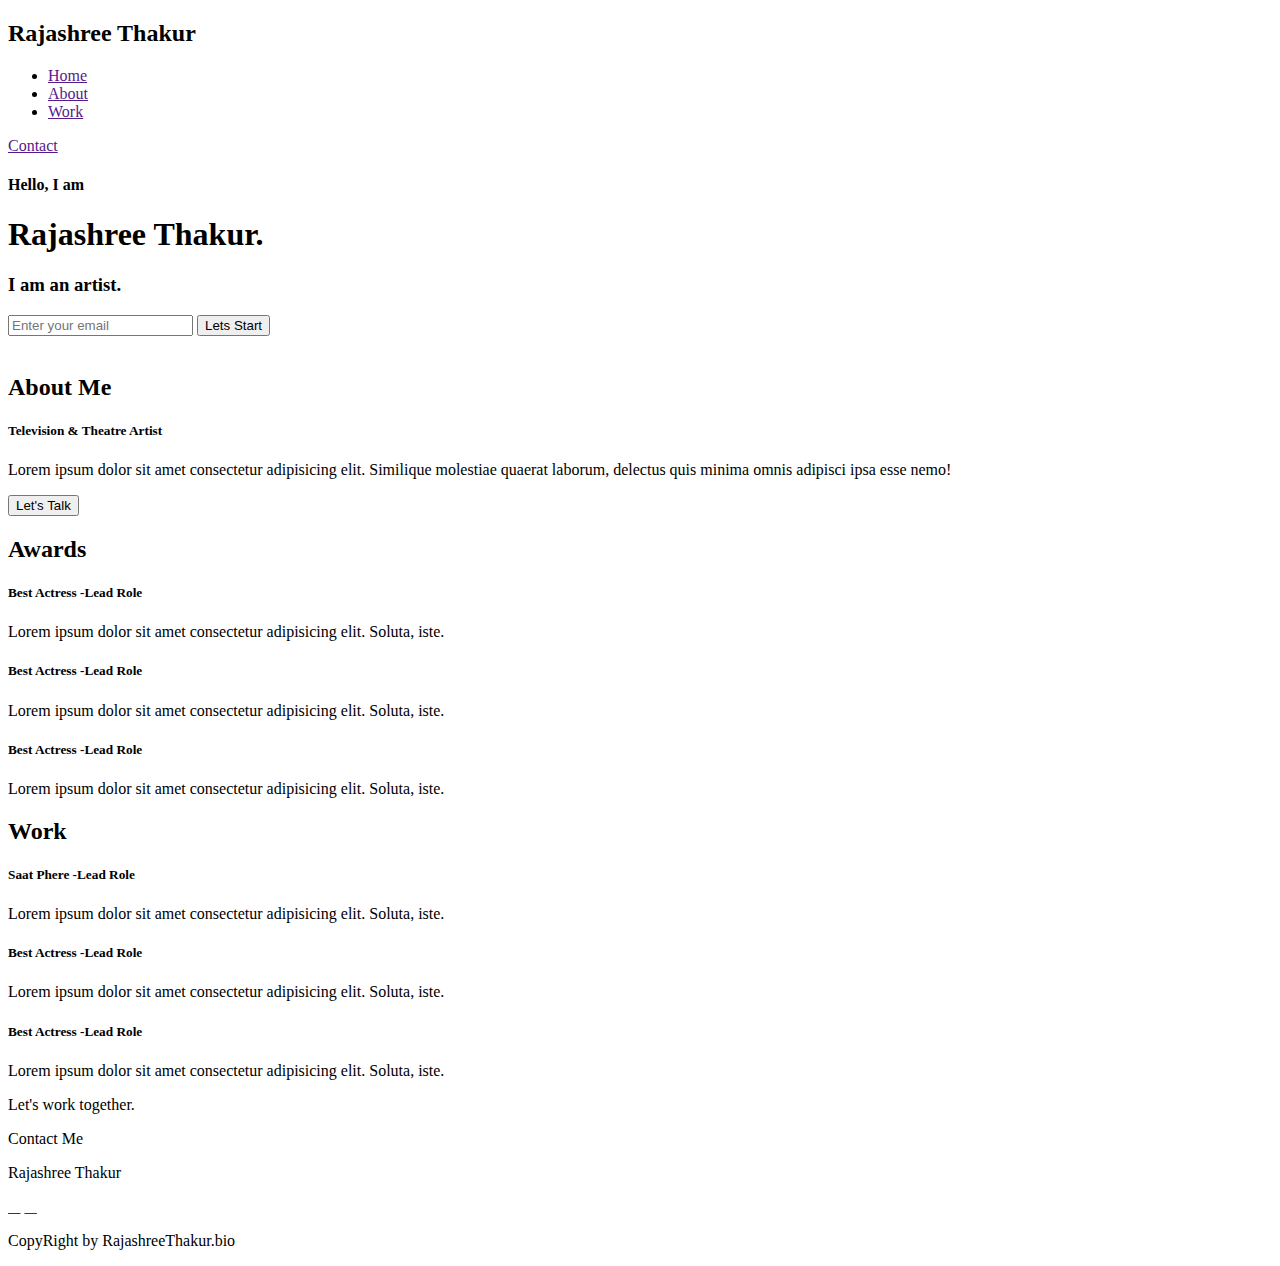
==== index.html @ 771a0120 "index.html" ====
<!DOCTYPE html>
<!DOCTYPE html>
<html lang="en">
  <head>
    <meta charset="UTF-8" />
    <meta http-equiv="X-UA-Compatible" content="IE=edge" />
    <meta name="viewport" content="width=device-width, initial-scale=1.0" />
    <link rel="stylesheet" href="/css/styles.css" />
    <link rel="preconnect" href="https://fonts.googleapis.com" />
    <link rel="preconnect" href="https://fonts.gstatic.com" crossorigin />
    <link
      href="https://fonts.googleapis.com/css2?family=Josefin+Sans:wght@100;200;300;400;500;600;700&family=Kumbh+Sans:wght@400;700&family=Poppins:wght@200;300;400;500;600;700;800&display=swap"
      rel="stylesheet"
    />

    <link
      rel="stylesheet"
      href="https://cdnjs.cloudflare.com/ajax/libs/font-awesome/6.4.0/css/all.min.css"
      integrity="sha512-iecdLmaskl7CVkqkXNQ/ZH/XLlvWZOJyj7Yy7tcenmpD1ypASozpmT/E0iPtmFIB46ZmdtAc9eNBvH0H/ZpiBw=="
      crossorigin="anonymous"
      referrerpolicy="no-referrer"
    />
    <link
      href="http://cdnjs.cloudflare.com/ajax/libs/font-awesome/4.3.0/css/font-awesome.css"
      rel="stylesheet"
      type="text/css"
    />
    <link
      rel="stylesheet"
      href="path/to/font-awesome/css/font-awesome.min.css"
    />
    <title>Rajashree Thakur | Home Page</title>
  </head>
  <body>
    <!--hero section start-->

    <div class="hero">
      <nav>
        <h2 class="logo">Rajashree <span>Thakur</span></h2>

        <ul>
          <li><a href="">Home</a></li>
          <li><a href="">About</a></li>
          <li><a href="">Work</a></li>
        </ul>
        <a class="btn" href="">Contact</a>
      </nav>

      <div class="content">
        <h4>Hello, I am</h4>
        <h1>Rajashree <span>Thakur.</span></h1>
        <h3>I am an artist.</h3>

        <div class="newsletter">
          <form action="">
            <input type="email" id="mail" placeholder="Enter your email" />
            <input type="submit" name="submit" value="Lets Start" />
          </form>
        </div>
      </div>
    </div>

    <!--ABout section start-->

    <section class="about">
      <div class="main">
        <img src="/images/about-me.jpg" alt="" />

        <div class="about-text">
          <h2>About Me</h2>
          <h5>Television & <span>Theatre Artist</span></h5>
          <p>
            Lorem ipsum dolor sit amet consectetur adipisicing elit. Similique
            molestiae quaerat laborum, delectus quis minima omnis adipisci ipsa
            esse nemo!
          </p>
          <button type="button">Let's Talk</button>
        </div>
      </div>
    </section>

    <!---Awards--->
    <div class="awards">
      <div class="title">
        <h2>Awards</h2>
      </div>

      <div class="box">
        <div class="card">
          <i class="fa-solid fa-trophy-star"></i>
          <h5>Best Actress -Lead Role</h5>
          <div class="pra">
            <p>
              Lorem ipsum dolor sit amet consectetur adipisicing elit. Soluta,
              iste.
            </p>
          </div>
        </div>

        <div class="card">
          <i class="fa-solid fa-trophy-star"></i>
          <h5>Best Actress -Lead Role</h5>
          <div class="pra">
            <p>
              Lorem ipsum dolor sit amet consectetur adipisicing elit. Soluta,
              iste.
            </p>
          </div>
        </div>
        <div class="card">
          <i class="fa-solid fa-trophy-star"></i>
          <h5>Best Actress -Lead Role</h5>
          <div class="pra">
            <p>
              Lorem ipsum dolor sit amet consectetur adipisicing elit. Soluta,
              iste.
            </p>
          </div>
        </div>
      </div>
    </div>
    <!--Work-->

    <div class="work">
      <div class="title">
        <h2>Work</h2>
      </div>

      <div class="box">
        <div class="card">
          <i class="fa-solid fa-trophy-star"></i>
          <h5>Saat Phere -Lead Role</h5>
          <div class="pra">
            <p>
              Lorem ipsum dolor sit amet consectetur adipisicing elit. Soluta,
              iste.
            </p>
          </div>
        </div>

        <div class="card">
          <i class="fa-solid fa-trophy-star"></i>
          <h5>Best Actress -Lead Role</h5>
          <div class="pra">
            <p>
              Lorem ipsum dolor sit amet consectetur adipisicing elit. Soluta,
              iste.
            </p>
          </div>
        </div>
        <div class="card">
          <i class="fa-solid fa-trophy-star"></i>
          <h5>Best Actress -Lead Role</h5>
          <div class="pra">
            <p>
              Lorem ipsum dolor sit amet consectetur adipisicing elit. Soluta,
              iste.
            </p>
          </div>
        </div>
      </div>
    </div>

    <!--contact-->

    <div class="contact-me">
      <p>Let's work together.</p>

      <a class="button-two">Contact Me</a>
    </div>

    <!--footer-->

    <footer>
      <p>Rajashree Thakur</p>

      <div class="social">
        <a href=""><i class="fa-brands fa-twitter"></i></a>
        <a href=""><i class="fa-brands fa-instagram"></i></a>
      </div>
      <p class="end">CopyRight by RajashreeThakur.bio</p>
    </footer>
  </body>

  <script src="/js/script.js"></script>
</html>
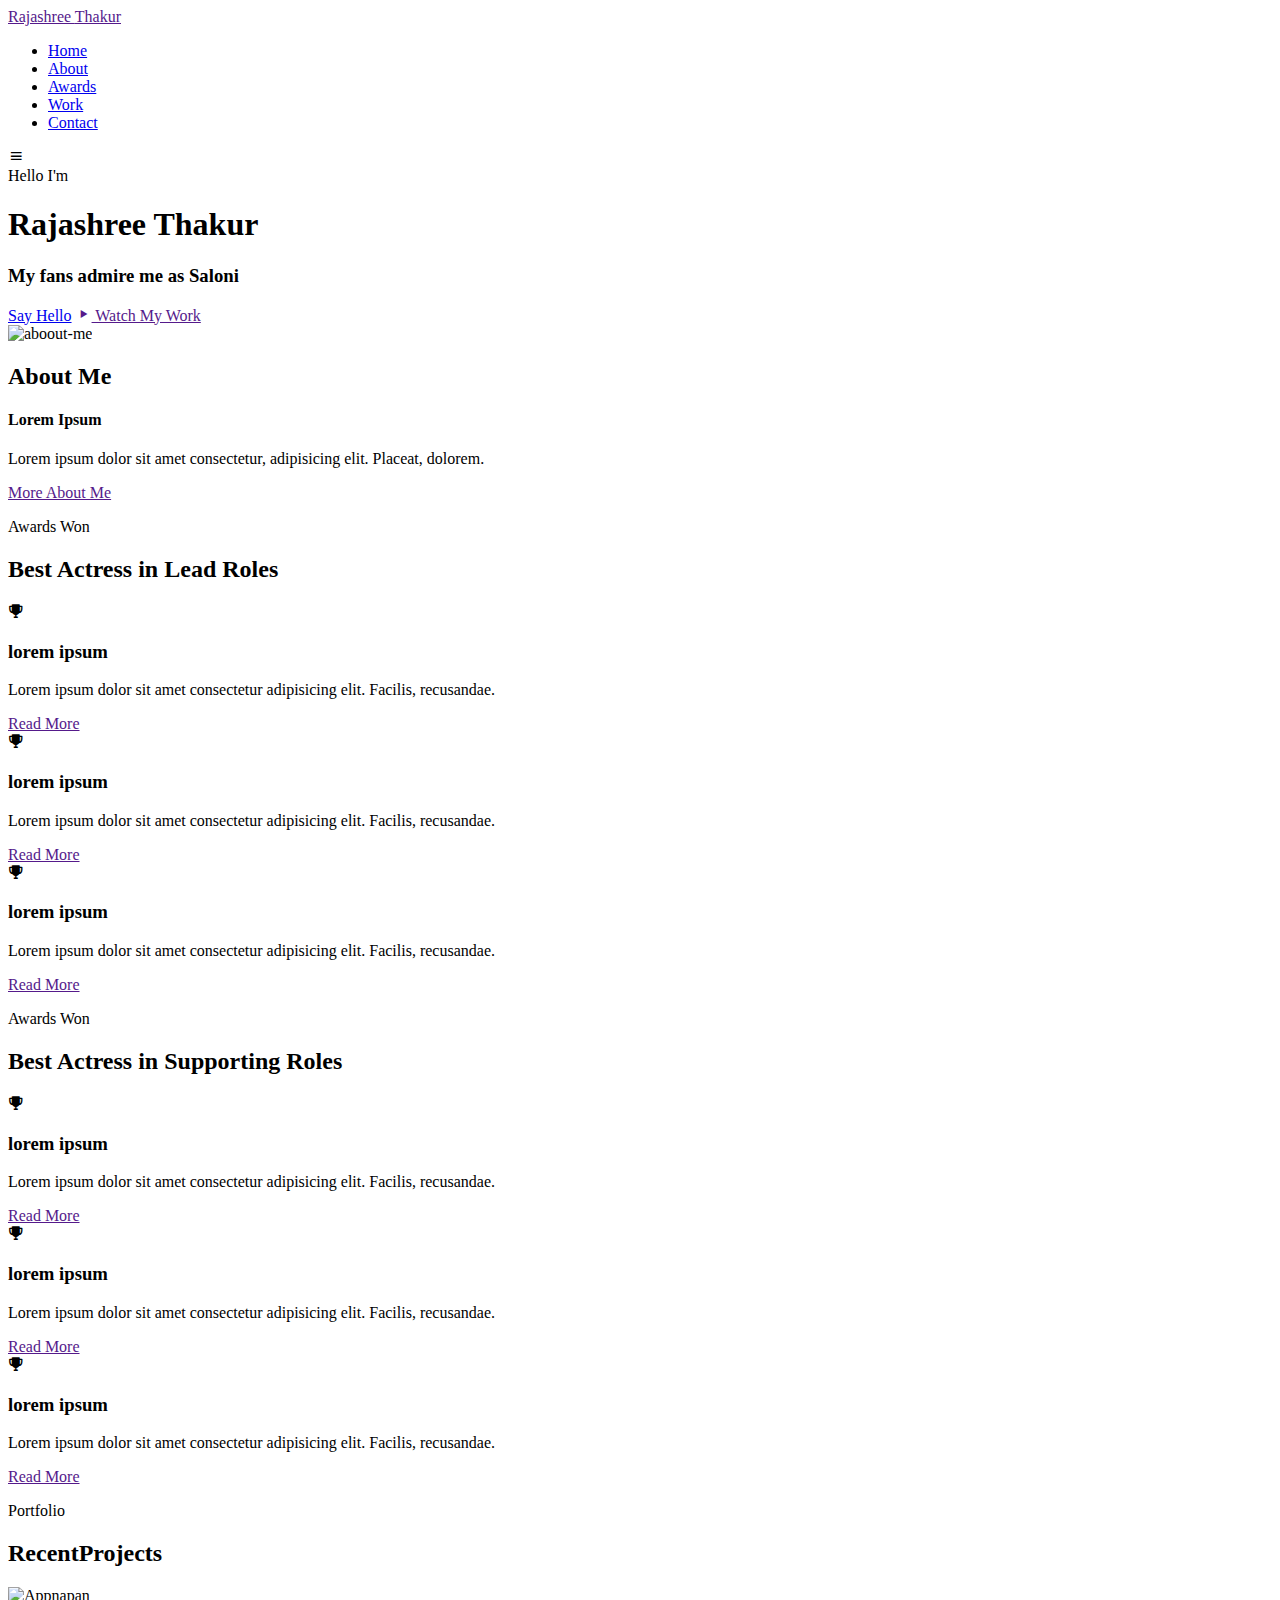
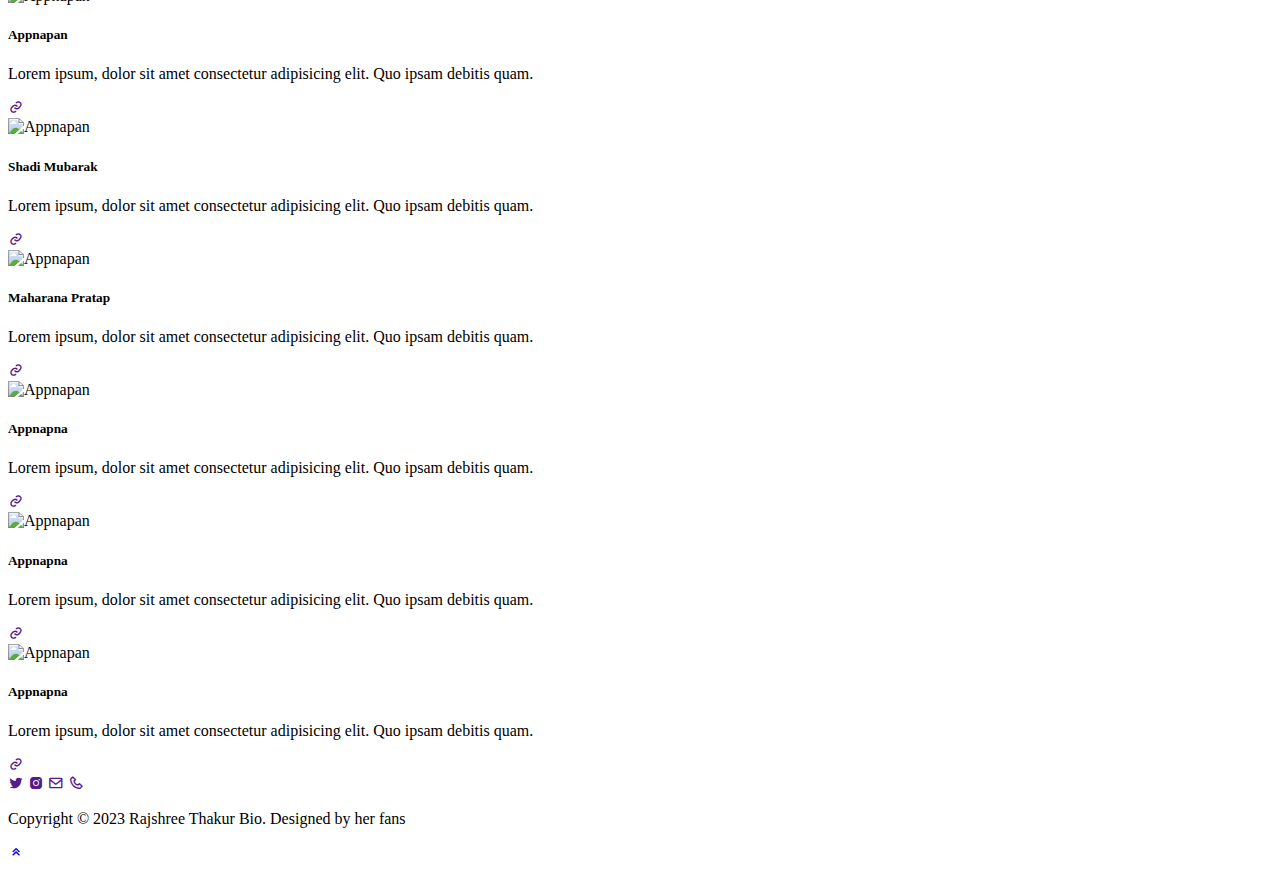
==== commit 017dcf5e: "Rename index2.html to index.html" ====
--- a/index.html
+++ b/index.html
@@ -5,182 +5,305 @@
     <meta charset="UTF-8" />
     <meta http-equiv="X-UA-Compatible" content="IE=edge" />
     <meta name="viewport" content="width=device-width, initial-scale=1.0" />
-    <link rel="stylesheet" href="/css/styles.css" />
-    <link rel="preconnect" href="https://fonts.googleapis.com" />
-    <link rel="preconnect" href="https://fonts.gstatic.com" crossorigin />
+
+    <!--custom css-->
     <link
       href="https://fonts.googleapis.com/css2?family=Josefin+Sans:wght@100;200;300;400;500;600;700&family=Kumbh+Sans:wght@400;700&family=Poppins:wght@200;300;400;500;600;700;800&display=swap"
       rel="stylesheet"
     />
-
     <link
       rel="stylesheet"
-      href="https://cdnjs.cloudflare.com/ajax/libs/font-awesome/6.4.0/css/all.min.css"
-      integrity="sha512-iecdLmaskl7CVkqkXNQ/ZH/XLlvWZOJyj7Yy7tcenmpD1ypASozpmT/E0iPtmFIB46ZmdtAc9eNBvH0H/ZpiBw=="
-      crossorigin="anonymous"
-      referrerpolicy="no-referrer"
+      href="https://cdn.jsdelivr.net/npm/boxicons@latest/css/boxicons.min.css"
     />
-    <link
-      href="http://cdnjs.cloudflare.com/ajax/libs/font-awesome/4.3.0/css/font-awesome.css"
-      rel="stylesheet"
-      type="text/css"
-    />
+
+    <!-- or -->
     <link
       rel="stylesheet"
-      href="path/to/font-awesome/css/font-awesome.min.css"
+      href="https://unpkg.com/boxicons@latest/css/boxicons.min.css"
     />
+    <link rel="stylesheet" href="css/style2.css" />
+
     <title>Rajashree Thakur | Home Page</title>
   </head>
   <body>
-    <!--hero section start-->
-
-    <div class="hero">
-      <nav>
-        <h2 class="logo">Rajashree <span>Thakur</span></h2>
-
-        <ul>
-          <li><a href="">Home</a></li>
-          <li><a href="">About</a></li>
-          <li><a href="">Work</a></li>
-        </ul>
-        <a class="btn" href="">Contact</a>
-      </nav>
-
-      <div class="content">
-        <h4>Hello, I am</h4>
-        <h1>Rajashree <span>Thakur.</span></h1>
-        <h3>I am an artist.</h3>
-
-        <div class="newsletter">
-          <form action="">
-            <input type="email" id="mail" placeholder="Enter your email" />
-            <input type="submit" name="submit" value="Lets Start" />
-          </form>
+    <header>
+      <a href="" class="logo">Rajashree <span>Thakur</span></a>
+      <ul class="navlist">
+        <li><a href="#home" class="active">Home</a></li>
+        <li><a href="#about">About</a></li>
+        <li><a href="#awards">Awards</a></li>
+        <li><a href="#portfolio">Work</a></li>
+        <li><a href="#contact">Contact</a></li>
+      </ul>
+
+      <div class="bx bx-menu" id="menu-icon"></div>
+    </header>
+
+    <!--home section-->
+
+    <section class="home" id="home">
+      <div class="home-text">
+        <div class="slide">
+          <span class="one">Hello</span>
+          <span class="two">I'm</span>
+        </div>
+        <h1>Rajashree Thakur</h1>
+        <h3>My fans admire me as Saloni</h3>
+
+        <div class="button">
+          <a href="#" class="btn"> Say Hello</a>
+          <a href="" class="btn2">
+            <span><i class="bx bx-play"></i></span>
+            Watch My Work</a
+          >
+        </div>
+      </div>
+    </section>
+
+    <!--about section-->
+
+    <section class="about" id="about">
+      <div class="about-img">
+        <img src="/images/about-me.jpg" alt="aboout-me" />
+      </div>
+
+      <div class="about-text">
+        <h2>About <span>Me</span></h2>
+        <h4>Lorem Ipsum</h4>
+        <p>
+          Lorem ipsum dolor sit amet consectetur, adipisicing elit. Placeat,
+          dolorem.
+        </p>
+        <a href="" class="btn">More About Me</a>
+      </div>
+    </section>
+
+    <!--awards section-->
+
+    <section class="awards" id="awards">
+      <div class="main-text">
+        <p>Awards Won</p>
+
+        <h2>Best Actress in <span>Lead Roles</span></h2>
+        <!--<h2>ZEE<span>TV</span></h2>-->
+
+        <div class="awards-content">
+          <div class="box">
+            <div class="s-icons">
+              <i class="bx bxs-trophy"></i>
+            </div>
+            <h3>lorem ipsum</h3>
+            <p>
+              Lorem ipsum dolor sit amet consectetur adipisicing elit. Facilis,
+              recusandae.
+            </p>
+            <a href="" class="read">Read More</a>
+          </div>
+
+          <div class="box">
+            <div class="s-icons">
+              <i class="bx bxs-trophy"></i>
+            </div>
+            <h3>lorem ipsum</h3>
+            <p>
+              Lorem ipsum dolor sit amet consectetur adipisicing elit. Facilis,
+              recusandae.
+            </p>
+            <a href="" class="read">Read More</a>
+          </div>
+
+          <div class="box">
+            <div class="s-icons">
+              <i class="bx bxs-trophy"></i>
+            </div>
+            <h3>lorem ipsum</h3>
+            <p>
+              Lorem ipsum dolor sit amet consectetur adipisicing elit. Facilis,
+              recusandae.
+            </p>
+            <a href="" class="read">Read More</a>
+          </div>
+        </div>
+      </div>
+    </section>
+    <section class="awards" id="awards">
+      <div class="main-text">
+        <p>Awards Won</p>
+
+        <h2>Best Actress in <span>Supporting Roles</span></h2>
+        <!--<h2>ZEE<span>TV</span></h2>-->
+
+        <div class="awards-content">
+          <div class="box">
+            <div class="s-icons">
+              <i class="bx bxs-trophy"></i>
+            </div>
+            <h3>lorem ipsum</h3>
+            <p>
+              Lorem ipsum dolor sit amet consectetur adipisicing elit. Facilis,
+              recusandae.
+            </p>
+            <a href="" class="read">Read More</a>
+          </div>
+
+          <div class="box">
+            <div class="s-icons">
+              <i class="bx bxs-trophy"></i>
+            </div>
+            <h3>lorem ipsum</h3>
+            <p>
+              Lorem ipsum dolor sit amet consectetur adipisicing elit. Facilis,
+              recusandae.
+            </p>
+            <a href="" class="read">Read More</a>
+          </div>
+
+          <div class="box">
+            <div class="s-icons">
+              <i class="bx bxs-trophy"></i>
+            </div>
+            <h3>lorem ipsum</h3>
+            <p>
+              Lorem ipsum dolor sit amet consectetur adipisicing elit. Facilis,
+              recusandae.
+            </p>
+            <a href="" class="read">Read More</a>
+          </div>
+        </div>
+      </div>
+    </section>
+
+    <!--WORK SECTION-->
+
+    <section class="portfolio" id="portfolio">
+      <div class="main-text">
+        <p>Portfolio</p>
+        <h2><span>Recent</span>Projects</h2>
+      </div>
+
+      <div class="portfolio-content">
+        <div class="row">
+          <img src="/images/Appnapan.jpg" alt="Appnapan" />
+          <div class="layer">
+            <h5>Appnapan</h5>
+            <p>
+              Lorem ipsum, dolor sit amet consectetur adipisicing elit. Quo
+              ipsam debitis quam.
+            </p>
+            <a href=""><i class="bx bx-link"></i></a>
+          </div>
+        </div>
+
+        <div class="row">
+          <img src="/images/Appnapan.jpg" alt="Appnapan" />
+          <div class="layer">
+            <h5>Shadi Mubarak</h5>
+            <p>
+              Lorem ipsum, dolor sit amet consectetur adipisicing elit. Quo
+              ipsam debitis quam.
+            </p>
+            <a href=""><i class="bx bx-link"></i></a>
+          </div>
+        </div>
+
+        <div class="row">
+          <img src="/images/Appnapan.jpg" alt="Appnapan" />
+          <div class="layer">
+            <h5>Maharana Pratap</h5>
+            <p>
+              Lorem ipsum, dolor sit amet consectetur adipisicing elit. Quo
+              ipsam debitis quam.
+            </p>
+            <a href=""><i class="bx bx-link"></i></a>
+          </div>
+        </div>
+
+        <div class="row">
+          <img src="/images/Appnapan.jpg" alt="Appnapan" />
+          <div class="layer">
+            <h5>Appnapna</h5>
+            <p>
+              Lorem ipsum, dolor sit amet consectetur adipisicing elit. Quo
+              ipsam debitis quam.
+            </p>
+            <a href=""><i class="bx bx-link"></i></a>
+          </div>
+        </div>
+
+        <div class="row">
+          <img src="/images/Appnapan.jpg" alt="Appnapan" />
+          <div class="layer">
+            <h5>Appnapna</h5>
+            <p>
+              Lorem ipsum, dolor sit amet consectetur adipisicing elit. Quo
+              ipsam debitis quam.
+            </p>
+            <a href=""><i class="bx bx-link"></i></a>
+          </div>
+        </div>
+
+        <div class="row">
+          <img src="/images/Appnapan.jpg" alt="Appnapan" />
+          <div class="layer">
+            <h5>Appnapna</h5>
+            <p>
+              Lorem ipsum, dolor sit amet consectetur adipisicing elit. Quo
+              ipsam debitis quam.
+            </p>
+            <a href=""><i class="bx bx-link"></i></a>
+          </div>
         </div>
       </div>
     </div>
-
-    <!--ABout section start-->
-
-    <section class="about">
-      <div class="main">
-        <img src="/images/about-me.jpg" alt="" />
-
-        <div class="about-text">
-          <h2>About Me</h2>
-          <h5>Television & <span>Theatre Artist</span></h5>
-          <p>
-            Lorem ipsum dolor sit amet consectetur adipisicing elit. Similique
-            molestiae quaerat laborum, delectus quis minima omnis adipisci ipsa
-            esse nemo!
-          </p>
-          <button type="button">Let's Talk</button>
-        </div>
-      </div>
-    </section>
-
-    <!---Awards--->
-    <div class="awards">
-      <div class="title">
-        <h2>Awards</h2>
-      </div>
-
-      <div class="box">
-        <div class="card">
-          <i class="fa-solid fa-trophy-star"></i>
-          <h5>Best Actress -Lead Role</h5>
-          <div class="pra">
-            <p>
-              Lorem ipsum dolor sit amet consectetur adipisicing elit. Soluta,
-              iste.
-            </p>
-          </div>
-        </div>
-
-        <div class="card">
-          <i class="fa-solid fa-trophy-star"></i>
-          <h5>Best Actress -Lead Role</h5>
-          <div class="pra">
-            <p>
-              Lorem ipsum dolor sit amet consectetur adipisicing elit. Soluta,
-              iste.
-            </p>
-          </div>
-        </div>
-        <div class="card">
-          <i class="fa-solid fa-trophy-star"></i>
-          <h5>Best Actress -Lead Role</h5>
-          <div class="pra">
-            <p>
-              Lorem ipsum dolor sit amet consectetur adipisicing elit. Soluta,
-              iste.
-            </p>
-          </div>
-        </div>
-      </div>
-    </div>
-    <!--Work-->
-
-    <div class="work">
-      <div class="title">
-        <h2>Work</h2>
-      </div>
-
-      <div class="box">
-        <div class="card">
-          <i class="fa-solid fa-trophy-star"></i>
-          <h5>Saat Phere -Lead Role</h5>
-          <div class="pra">
-            <p>
-              Lorem ipsum dolor sit amet consectetur adipisicing elit. Soluta,
-              iste.
-            </p>
-          </div>
-        </div>
-
-        <div class="card">
-          <i class="fa-solid fa-trophy-star"></i>
-          <h5>Best Actress -Lead Role</h5>
-          <div class="pra">
-            <p>
-              Lorem ipsum dolor sit amet consectetur adipisicing elit. Soluta,
-              iste.
-            </p>
-          </div>
-        </div>
-        <div class="card">
-          <i class="fa-solid fa-trophy-star"></i>
-          <h5>Best Actress -Lead Role</h5>
-          <div class="pra">
-            <p>
-              Lorem ipsum dolor sit amet consectetur adipisicing elit. Soluta,
-              iste.
-            </p>
-          </div>
-        </div>
-      </div>
-    </div>
-
+    </section>
     <!--contact-->
 
-    <div class="contact-me">
-      <p>Let's work together.</p>
-
-      <a class="button-two">Contact Me</a>
-    </div>
+    <section class="contact" id="contact">
+      <!--<div class="contact-text">
+        <h2>Contact <span>Me</span></h2>
+        <!--<h4>Lorem ipsum dolor sit amet.</h4>
+        <p>
+          Lorem ipsum dolor sit, amet consectetur adipisicing elit. Voluptatum,
+          praesentium.
+        </p>-->
+<!--
+        <div class="list">
+          <li><a href="">018767</a></li>
+          <li><a href="">hello@gmail.com</a></li>
+          <li><a href="">Like & susbcribe</a></li>
+        </div>
+      -->
+        <div class="contact-icons">
+          <a href=""><i class="bx bxl-twitter"></i></a>
+
+          <a href=""><i class="bx bxl-instagram-alt"></i></a>
+
+          <a href=""><i class="bx bx-envelope"></i></a>
+
+          <a href=""><i class="bx bx-phone"></i></a>
+        </div>
+      </div>
+    </section>
 
     <!--footer-->
 
-    <footer>
-      <p>Rajashree Thakur</p>
-
-      <div class="social">
-        <a href=""><i class="fa-brands fa-twitter"></i></a>
-        <a href=""><i class="fa-brands fa-instagram"></i></a>
-      </div>
-      <p class="end">CopyRight by RajashreeThakur.bio</p>
-    </footer>
+<section class="foot">
+
+<div class="foot-text">
+  <p>Copyright &#169; 2023 Rajshree Thakur Bio. Designed by her fans </p>
+
+ 
+</div>
+
+<div class="top">
+  <a href="#home"><i class='bx bx-chevrons-up'></i></a>
+</div>
+
+
+</section>
+
+
+    <!--custom js link-->
+    <script src="/js/script.js"></script>
   </body>
-
-  <script src="/js/script.js"></script>
 </html>
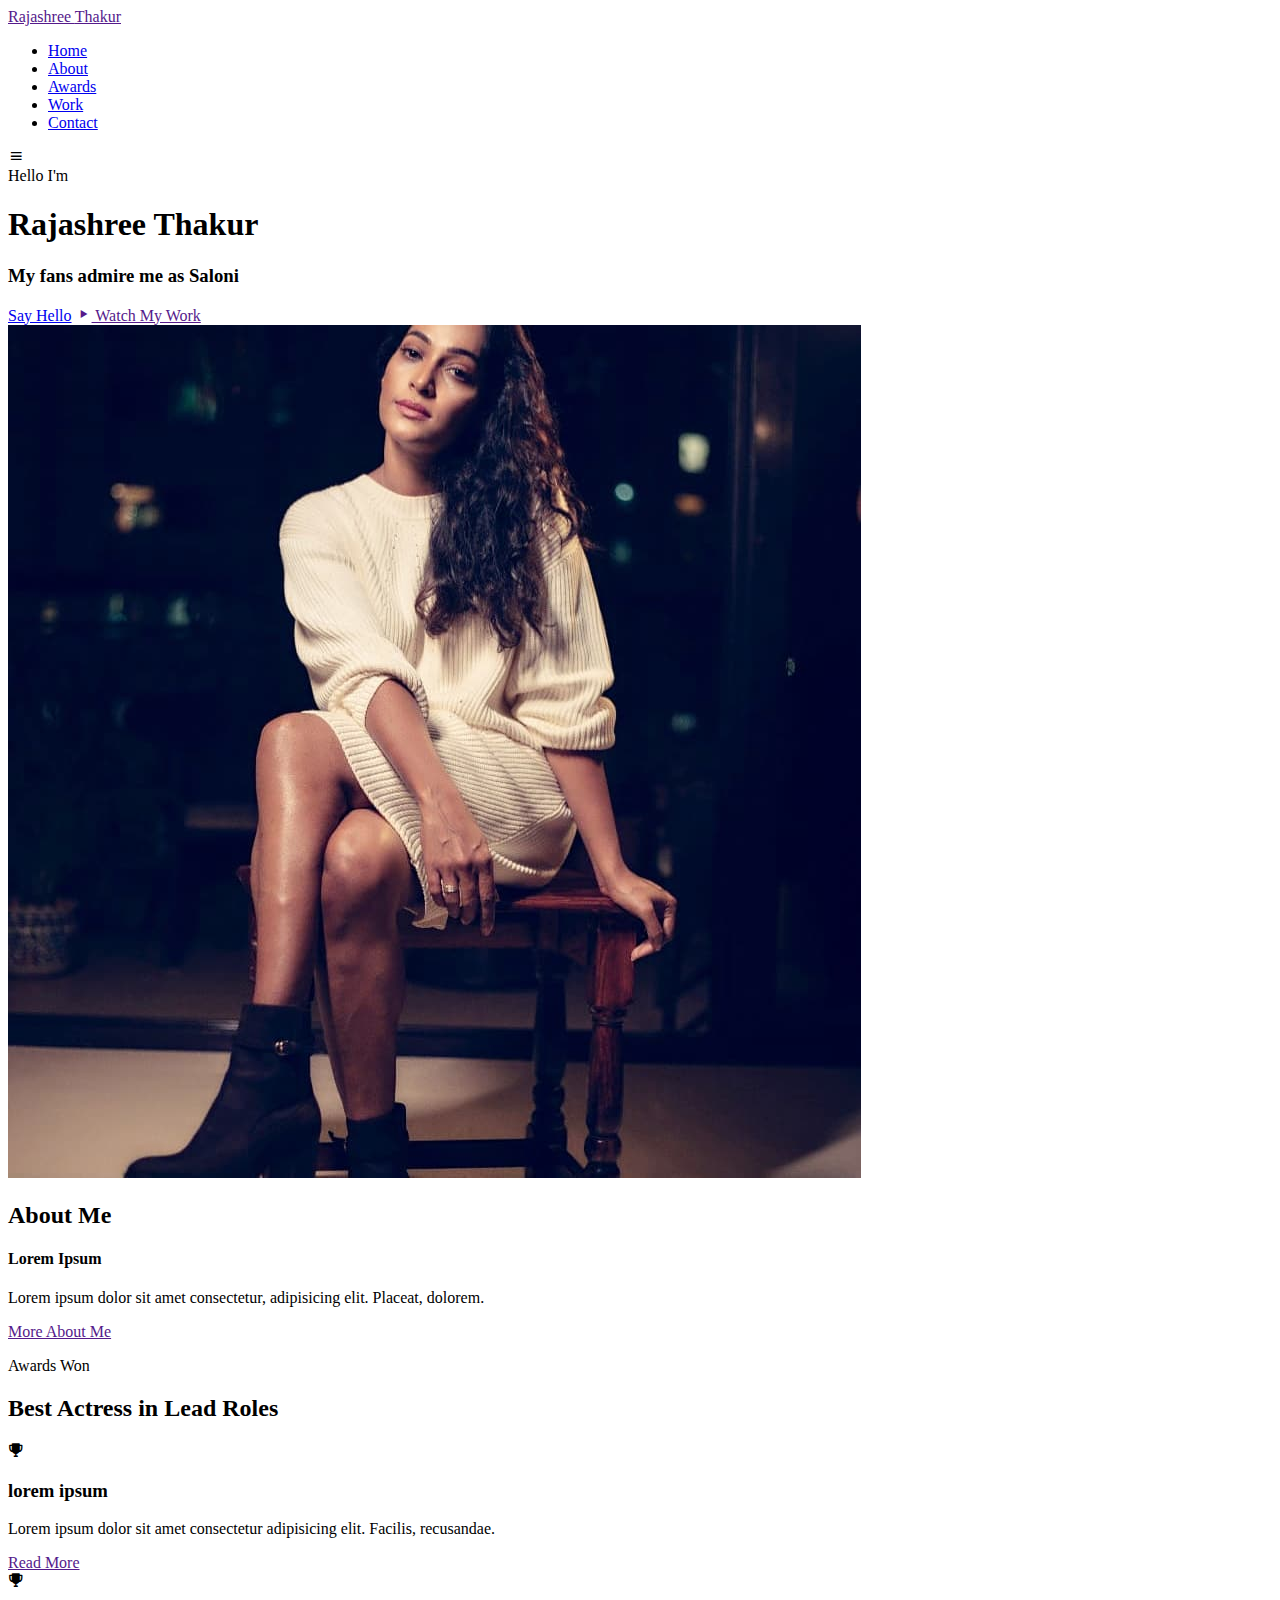
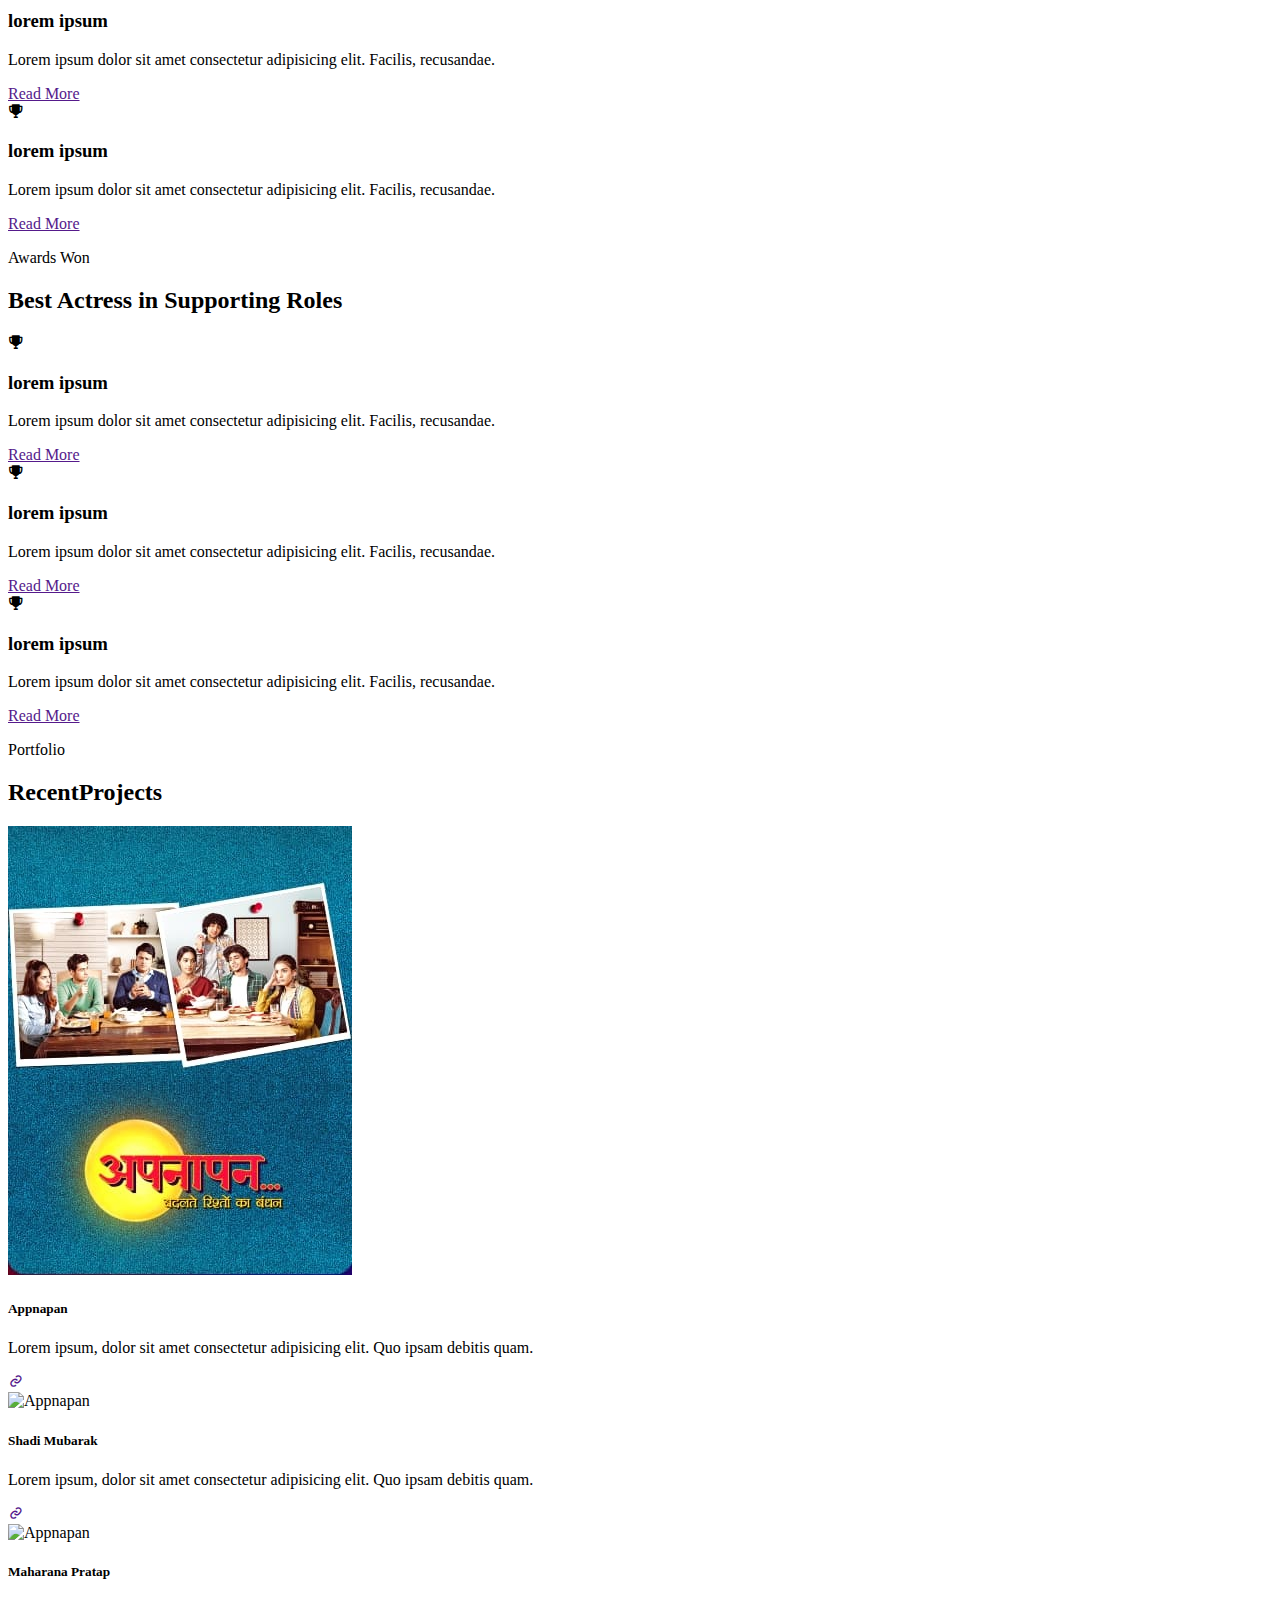
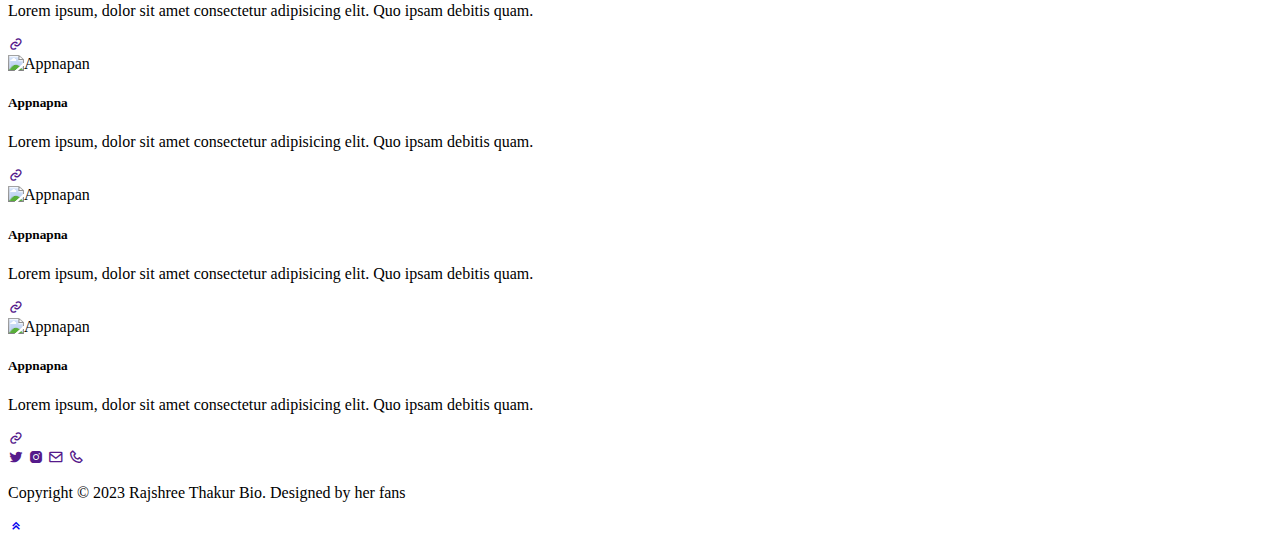
==== commit d26c504d: "Update index.html" ====
--- a/index.html
+++ b/index.html
@@ -64,7 +64,7 @@
 
     <section class="about" id="about">
       <div class="about-img">
-        <img src="/images/about-me.jpg" alt="aboout-me" />
+        <img src="about-me.jpg" alt="aboout-me" />
       </div>
 
       <div class="about-text">
@@ -183,7 +183,7 @@
 
       <div class="portfolio-content">
         <div class="row">
-          <img src="/images/Appnapan.jpg" alt="Appnapan" />
+          <img src="Appnapan.jpg" alt="Appnapan" />
           <div class="layer">
             <h5>Appnapan</h5>
             <p>
